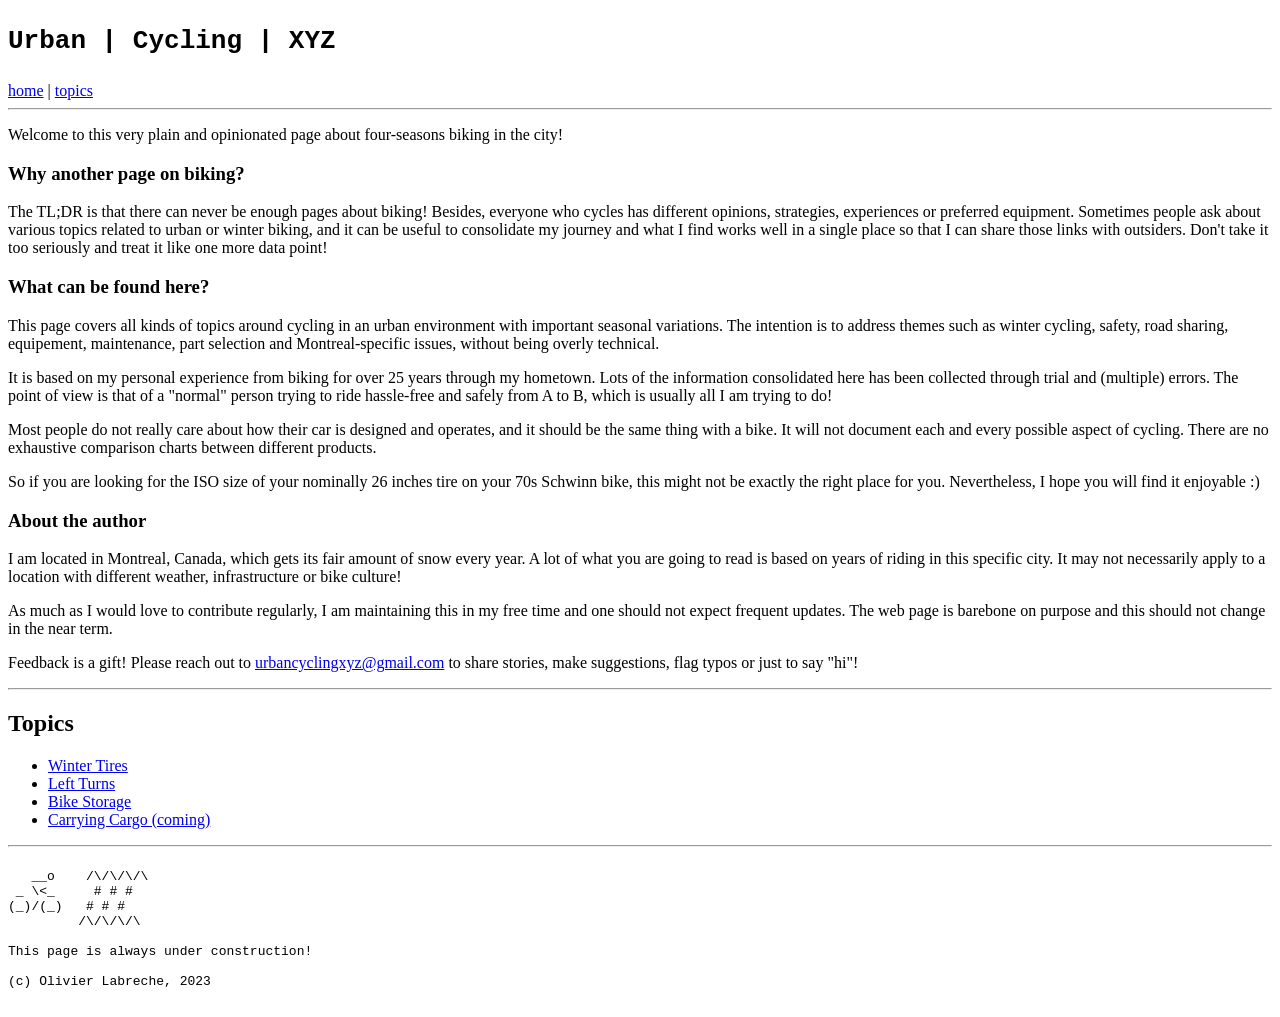
==== index.html @ 65f7cdf0 "Added page about storage" ====
<!DOCTYPE html>
<html>
  <head>
    <head>
      <script src="https://ajax.googleapis.com/ajax/libs/jquery/3.2.1/jquery.min.js"></script>
      <script>
        $(document).ready(function () {
          $("#header").load("header.html");
          $("#footer").load("footer_index.html");
        });
      </script>
    </head>
  </head>
  <body>
    <div id="header"></div>
    <p>
      Welcome to this very plain and opinionated page about four-seasons biking
      in the city!
    </p>
    <h3>Why another page on biking?</h3>
    <p>
      The TL;DR is that there can never be enough pages about biking! Besides,
      everyone who cycles has different opinions, strategies, experiences or
      preferred equipment. Sometimes people ask about various topics related to
      urban or winter biking, and it can be useful to consolidate my journey and
      what I find works well in a single place so that I can share those links
      with outsiders. Don't take it too seriously and treat it like one more
      data point!
    </p>
    <h3>What can be found here?</h3>
    <p>
      This page covers all kinds of topics around cycling in an urban
      environment with important seasonal variations. The intention is to
      address themes such as winter cycling, safety, road sharing, equipement,
      maintenance, part selection and Montreal-specific issues, without being
      overly technical.
    </p>
    <p>
      It is based on my personal experience from biking for over 25 years
      through my hometown. Lots of the information consolidated here has been
      collected through trial and (multiple) errors. The point of view is that
      of a "normal" person trying to ride hassle-free and safely from A to B,
      which is usually all I am trying to do!
    </p>
    <p>
      Most people do not really care about how their car is designed and
      operates, and it should be the same thing with a bike. It will not
      document each and every possible aspect of cycling. There are no
      exhaustive comparison charts between different products.
    </p>

    <p>
      So if you are looking for the ISO size of your nominally 26 inches tire on
      your 70s Schwinn bike, this might not be exactly the right place for you.
      Nevertheless, I hope you will find it enjoyable :)
    </p>
    <h3>About the author</h3>
    <p>
      I am located in Montreal, Canada, which gets its fair amount of snow every
      year. A lot of what you are going to read is based on years of riding in
      this specific city. It may not necessarily apply to a location with
      different weather, infrastructure or bike culture!
    </p>
    <p>
      As much as I would love to contribute regularly, I am maintaining this in
      my free time and one should not expect frequent updates. The web page is
      barebone on purpose and this should not change in the near term.
    </p>
    <p>
      Feedback is a gift! Please reach out to
      <a href="mailto:urbancyclingxyz@gmail.com">urbancyclingxyz@gmail.com</a>
      to share stories, make suggestions, flag typos or just to say "hi"!
    </p>

    <hr />
    <h2 id="topics">Topics</h2>
    <ul>
      <li><a href="tires/tires.html">Winter Tires</a></li>
      <li><a href="left-turns/left-turns.html">Left Turns</a></li>
      <li><a href="storage/storage.html">Bike Storage</a></li>
      <li><a href="cargo/cargo.html">Carrying Cargo (coming)</a></li>
    </ul>
    <div id="footer"></div>
  </body>
</html>
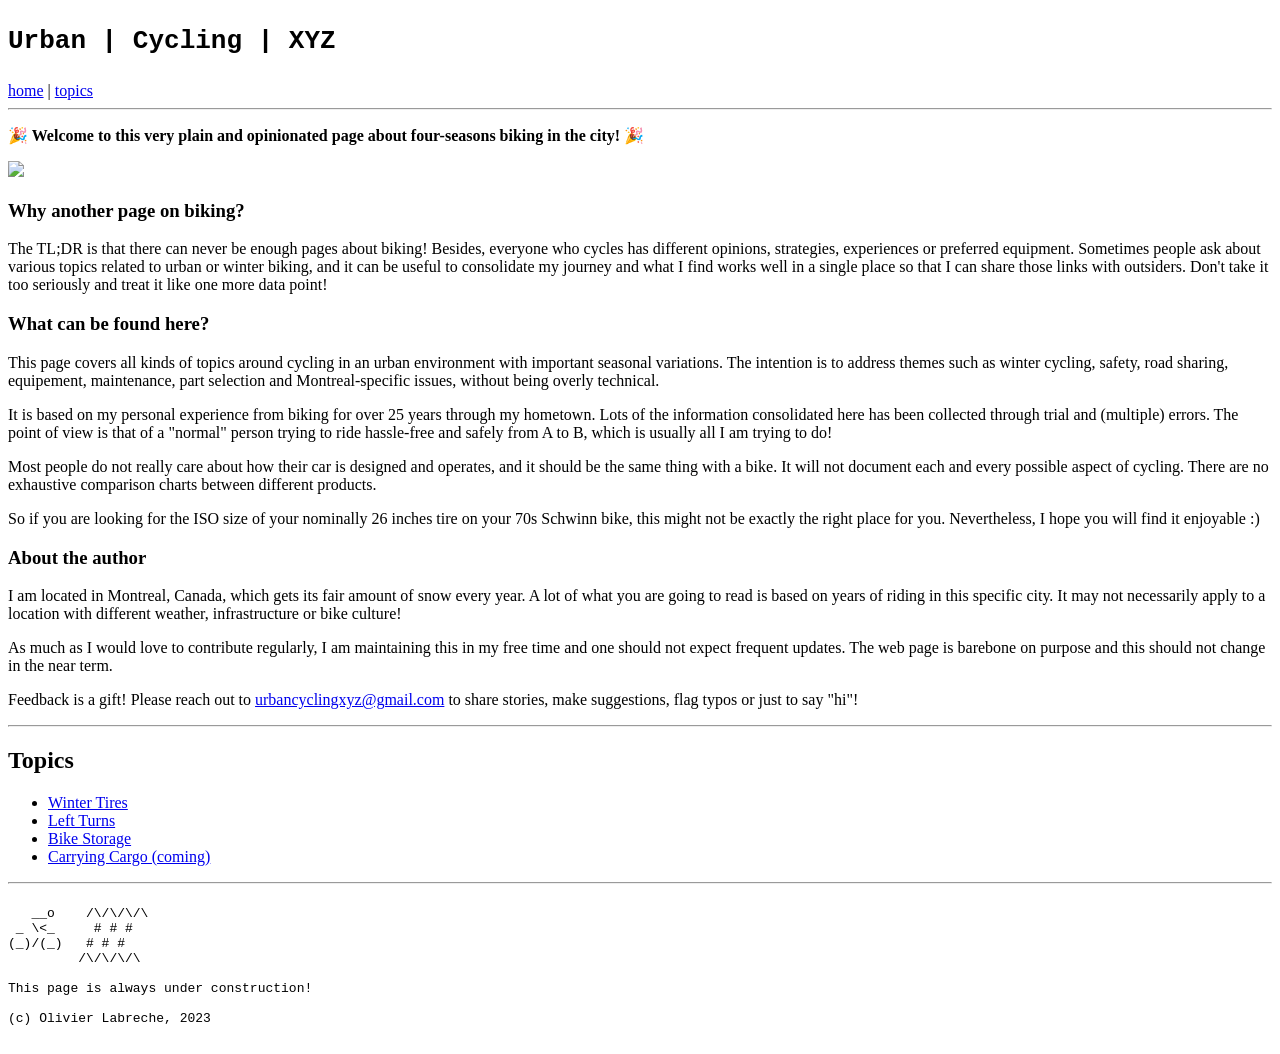
==== commit 7ddb987a: "Update welcome page" ====
--- a/index.html
+++ b/index.html
@@ -14,9 +14,10 @@
   <body>
     <div id="header"></div>
     <p>
-      Welcome to this very plain and opinionated page about four-seasons biking
-      in the city!
+      <b>🎉 Welcome to this very plain and opinionated page about four-seasons biking
+      in the city! 🎉</b>
     </p>
+    <img src="bike-main.jpg" style="max-width: 600px; height: auto" />
     <h3>Why another page on biking?</h3>
     <p>
       The TL;DR is that there can never be enough pages about biking! Besides,
@@ -68,7 +69,12 @@
     </p>
     <p>
       Feedback is a gift! Please reach out to
-      <a href="mailto:urbancyclingxyz@gmail.com">urbancyclingxyz@gmail.com</a>
+      <script language="JavaScript">
+        var name = "urbancyclingxyz";
+        var domain = "gmail.com";
+        document.write('<a href=\"mailto:' + name + '@' + domain + '\">');
+        document.write(name + '@' + domain + '</a>');
+        </script>
       to share stories, make suggestions, flag typos or just to say "hi"!
     </p>
 
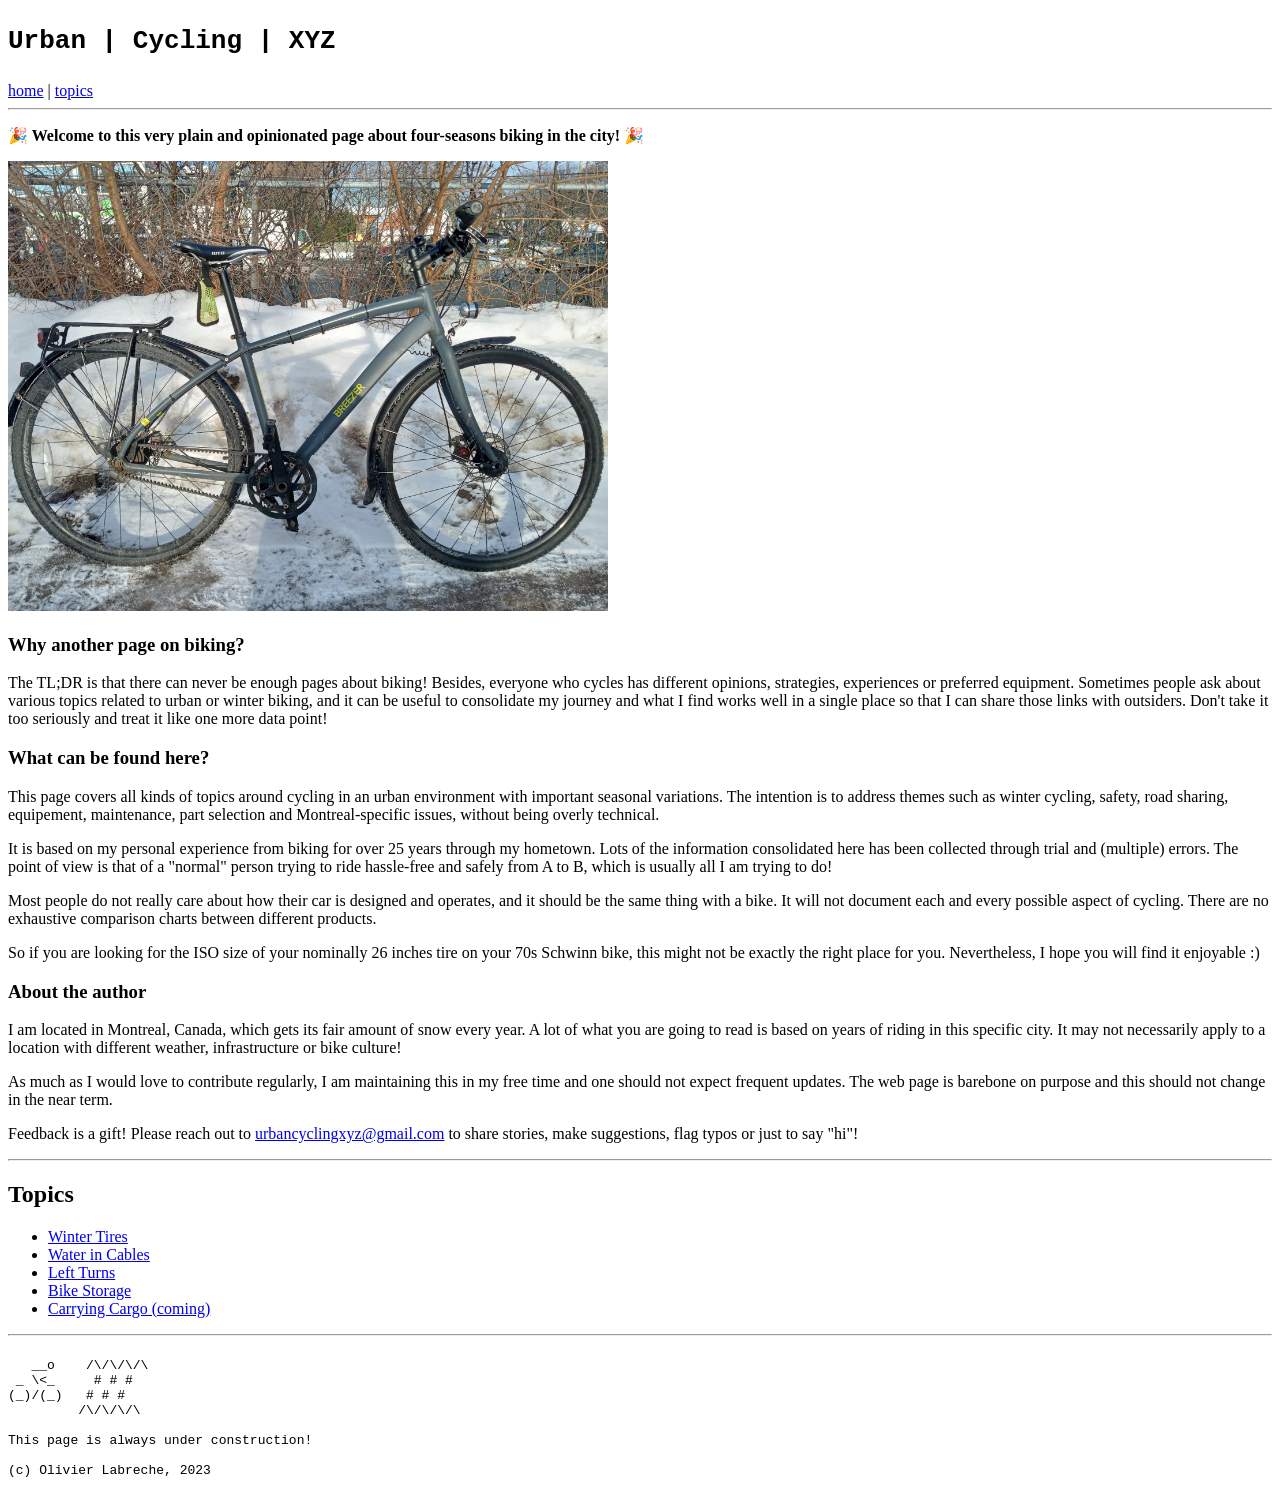
==== commit b3860586: "Add water in cables section to index" ====
--- a/index.html
+++ b/index.html
@@ -14,8 +14,10 @@
   <body>
     <div id="header"></div>
     <p>
-      <b>🎉 Welcome to this very plain and opinionated page about four-seasons biking
-      in the city! 🎉</b>
+      <b
+        >🎉 Welcome to this very plain and opinionated page about four-seasons
+        biking in the city! 🎉</b
+      >
     </p>
     <img src="bike-main.jpg" style="max-width: 600px; height: auto" />
     <h3>Why another page on biking?</h3>
@@ -72,9 +74,9 @@
       <script language="JavaScript">
         var name = "urbancyclingxyz";
         var domain = "gmail.com";
-        document.write('<a href=\"mailto:' + name + '@' + domain + '\">');
-        document.write(name + '@' + domain + '</a>');
-        </script>
+        document.write('<a href="mailto:' + name + "@" + domain + '">');
+        document.write(name + "@" + domain + "</a>");
+      </script>
       to share stories, make suggestions, flag typos or just to say "hi"!
     </p>
 
@@ -82,6 +84,7 @@
     <h2 id="topics">Topics</h2>
     <ul>
       <li><a href="tires/tires.html">Winter Tires</a></li>
+      <li><a href="water-cables/water-cables.html">Water in Cables</a></li>
       <li><a href="left-turns/left-turns.html">Left Turns</a></li>
       <li><a href="storage/storage.html">Bike Storage</a></li>
       <li><a href="cargo/cargo.html">Carrying Cargo (coming)</a></li>
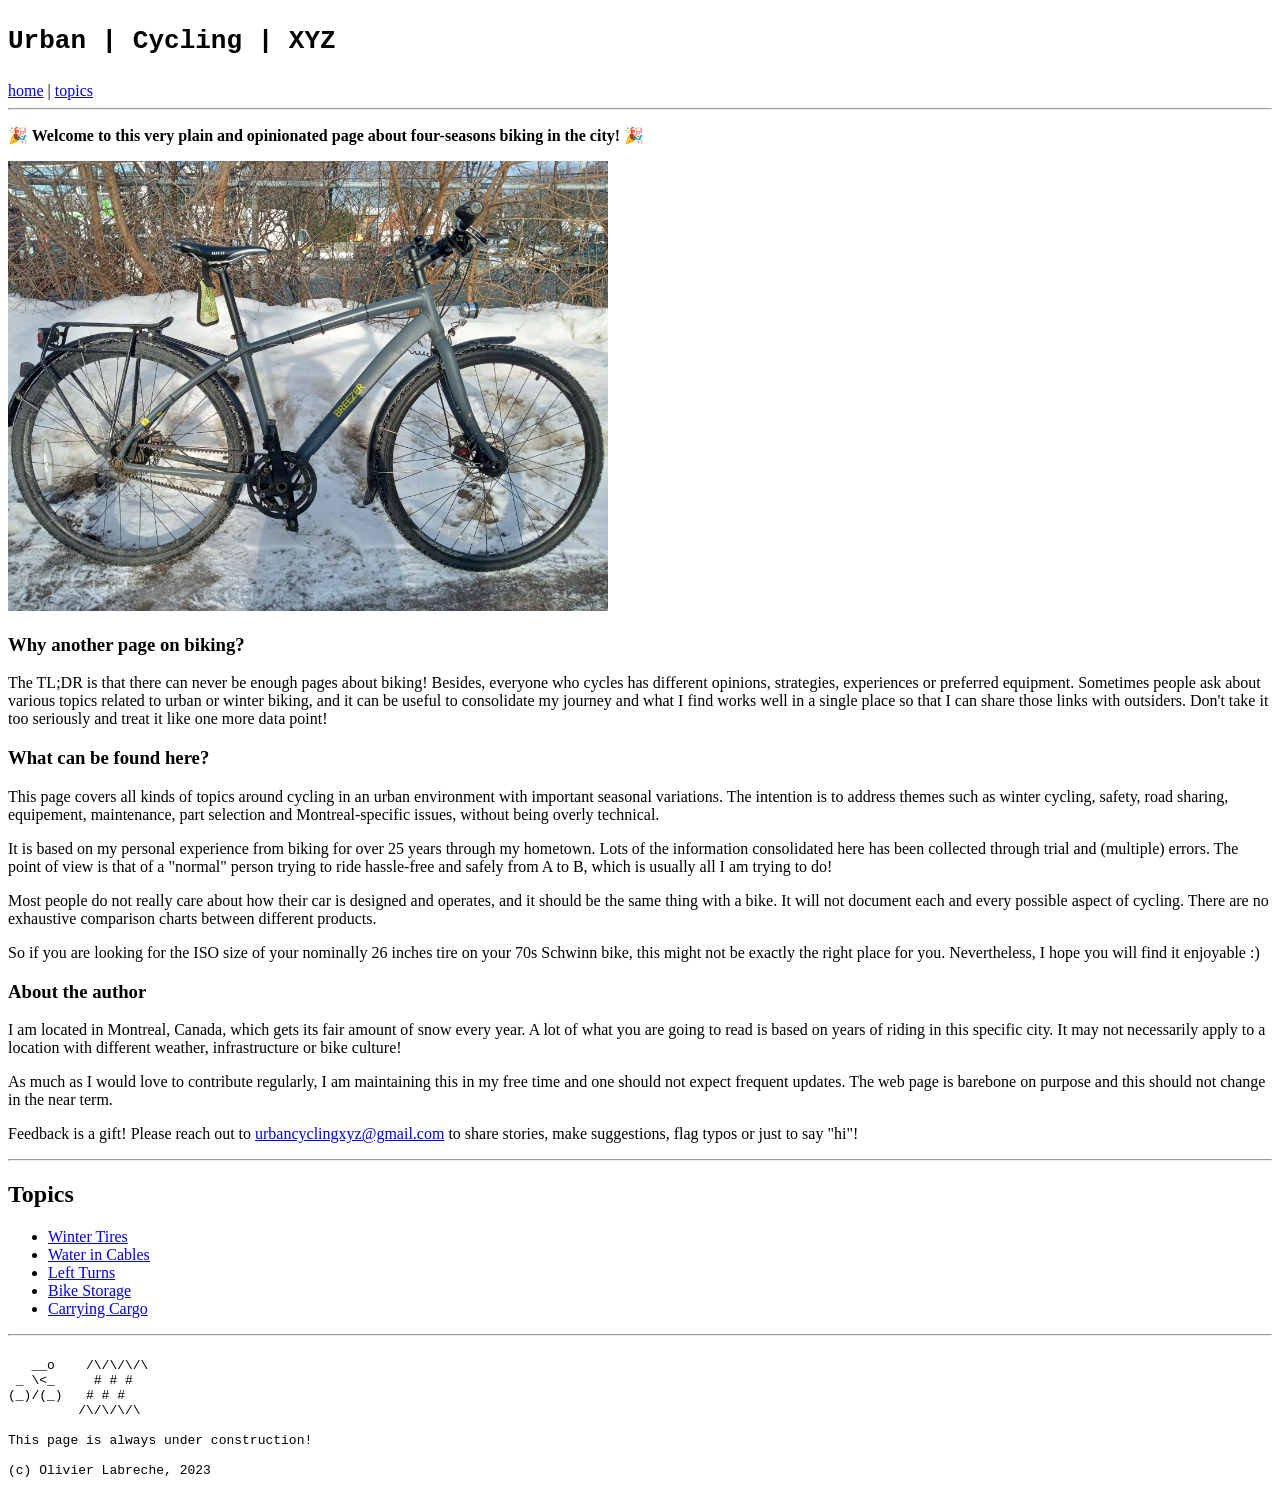
==== commit 959842a3: "Update Cargo" ====
--- a/index.html
+++ b/index.html
@@ -1,6 +1,7 @@
 <!DOCTYPE html>
 <html>
   <head>
+    <link rel="canonical" href="https://www.urbancycling.xyz/index.html" />
     <head>
       <script src="https://ajax.googleapis.com/ajax/libs/jquery/3.2.1/jquery.min.js"></script>
       <script>
@@ -87,7 +88,7 @@
       <li><a href="water-cables/water-cables.html">Water in Cables</a></li>
       <li><a href="left-turns/left-turns.html">Left Turns</a></li>
       <li><a href="storage/storage.html">Bike Storage</a></li>
-      <li><a href="cargo/cargo.html">Carrying Cargo (coming)</a></li>
+      <li><a href="cargo/cargo.html">Carrying Cargo</a></li>
     </ul>
     <div id="footer"></div>
   </body>
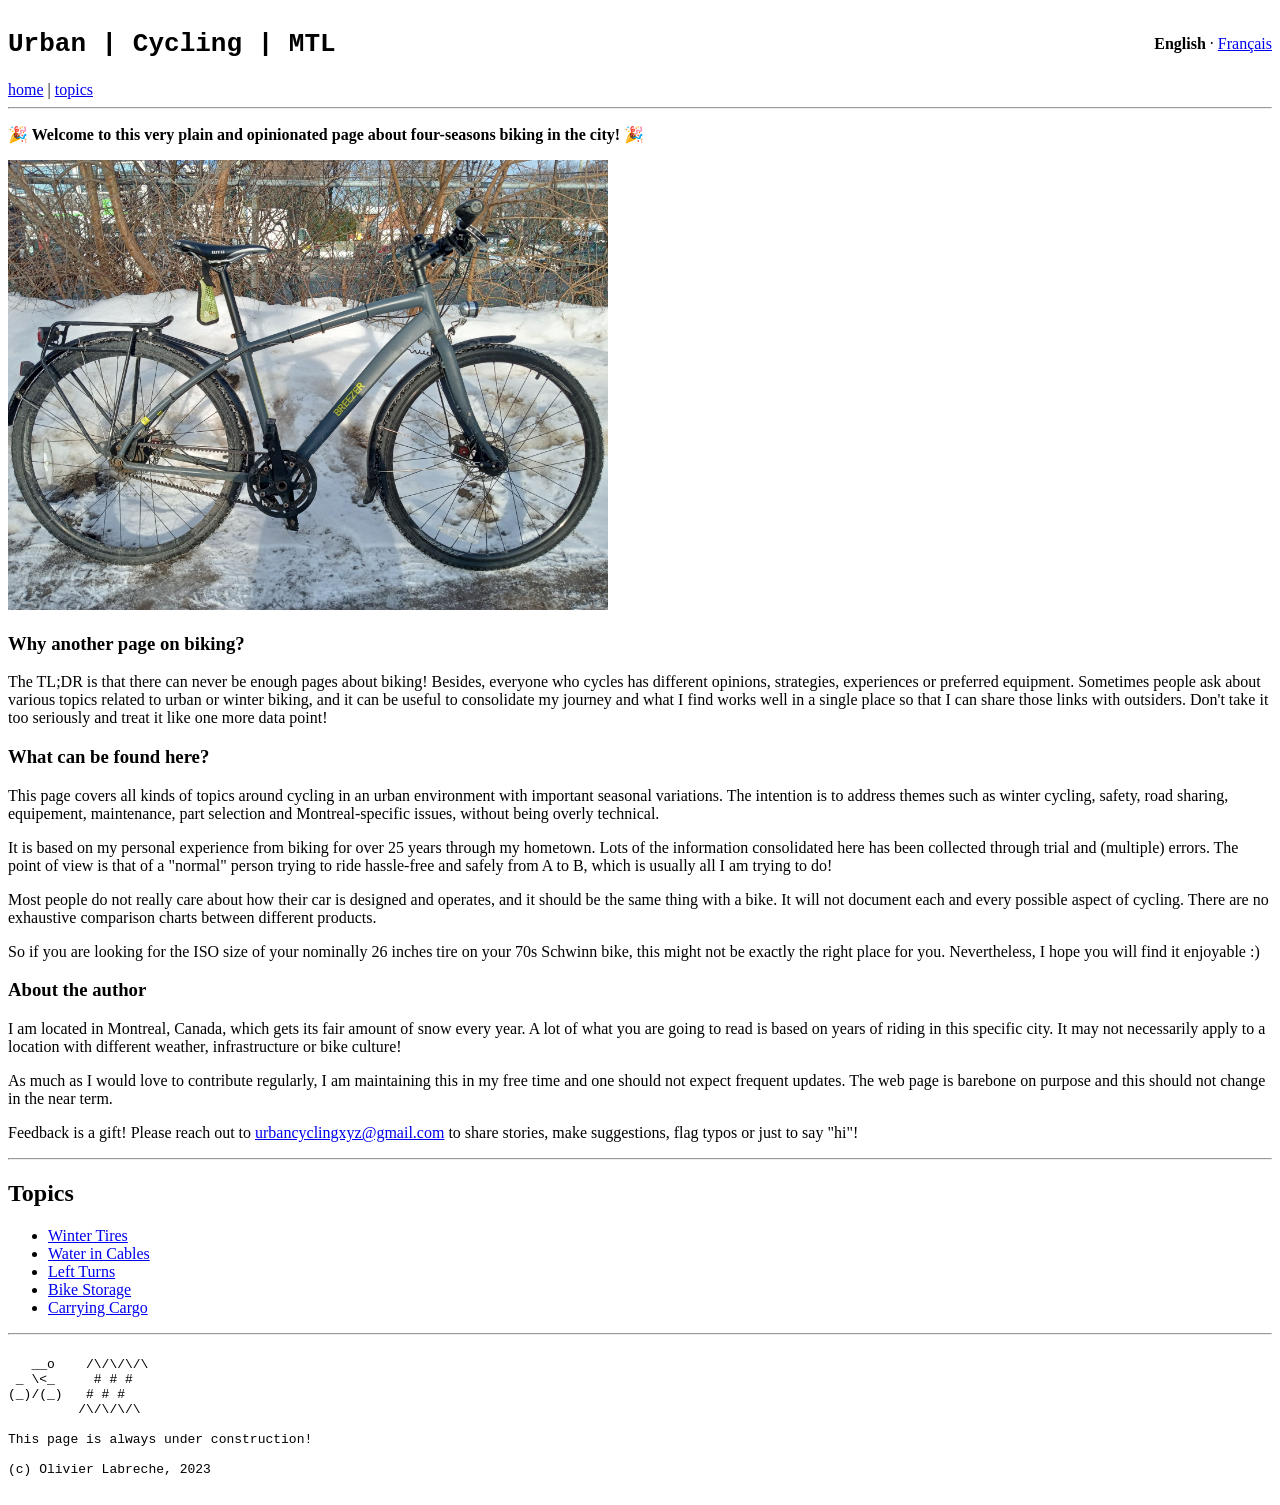
==== commit 8bdd8481: "Make the site bilingual (English/French) Every page now carries both languages (lang="en" / lang="fr" ====
--- a/index.html
+++ b/index.html
@@ -1,28 +1,33 @@
 <!DOCTYPE html>
 <html>
   <head>
+    <meta charset="utf-8" />
     <link rel="canonical" href="https://www.urbancycling.xyz/index.html" />
-    <head>
-      <script src="https://ajax.googleapis.com/ajax/libs/jquery/3.2.1/jquery.min.js"></script>
-      <script>
-        $(document).ready(function () {
-          $("#header").load("header.html");
-          $("#footer").load("footer_index.html");
-        });
-      </script>
-    </head>
+    <script src="/lang.js"></script>
+    <script src="https://ajax.googleapis.com/ajax/libs/jquery/3.2.1/jquery.min.js"></script>
+    <script>
+      $(document).ready(function () {
+        $("#header").load("header.html");
+        $("#footer").load("footer_index.html");
+      });
+    </script>
   </head>
   <body>
     <div id="header"></div>
     <p>
-      <b
+      <b lang="en"
         >🎉 Welcome to this very plain and opinionated page about four-seasons
         biking in the city! 🎉</b
       >
+      <b lang="fr"
+        >🎉 Bienvenue sur ce site très simple et plein d'opinions sur le vélo
+        quatre saisons en ville ! 🎉</b
+      >
     </p>
     <img src="bike-main.jpg" style="max-width: 600px; height: auto" />
-    <h3>Why another page on biking?</h3>
-    <p>
+    <h3 lang="en">Why another page on biking?</h3>
+    <h3 lang="fr">Pourquoi un autre site sur le vélo ?</h3>
+    <p lang="en">
       The TL;DR is that there can never be enough pages about biking! Besides,
       everyone who cycles has different opinions, strategies, experiences or
       preferred equipment. Sometimes people ask about various topics related to
@@ -31,46 +36,96 @@
       with outsiders. Don't take it too seriously and treat it like one more
       data point!
     </p>
-    <h3>What can be found here?</h3>
-    <p>
+    <p lang="fr">
+      En résumé : il n'y aura jamais trop de sites sur le vélo ! Et puis, chaque
+      cycliste a ses propres opinions, stratégies, expériences et équipement
+      préféré. On me pose parfois des questions sur le vélo urbain ou le vélo
+      d'hiver, et c'est pratique de rassembler mon parcours et ce qui fonctionne
+      bien pour moi à un seul endroit, pour pouvoir partager ces liens avec
+      d'autres. Ne prenez pas tout ça trop au sérieux, voyez-le comme un point
+      de vue de plus !
+    </p>
+    <h3 lang="en">What can be found here?</h3>
+    <h3 lang="fr">Qu'est-ce qu'on trouve ici ?</h3>
+    <p lang="en">
       This page covers all kinds of topics around cycling in an urban
       environment with important seasonal variations. The intention is to
       address themes such as winter cycling, safety, road sharing, equipement,
       maintenance, part selection and Montreal-specific issues, without being
       overly technical.
     </p>
-    <p>
+    <p lang="fr">
+      Ce site aborde toutes sortes de sujets liés au vélo en milieu urbain, dans
+      un climat aux grandes variations saisonnières. L'idée est de traiter de
+      thèmes comme le vélo d'hiver, la sécurité, le partage de la route,
+      l'équipement, l'entretien, le choix des pièces et les enjeux propres à
+      Montréal, sans devenir trop technique.
+    </p>
+    <p lang="en">
       It is based on my personal experience from biking for over 25 years
       through my hometown. Lots of the information consolidated here has been
       collected through trial and (multiple) errors. The point of view is that
       of a "normal" person trying to ride hassle-free and safely from A to B,
       which is usually all I am trying to do!
     </p>
-    <p>
+    <p lang="fr">
+      Il s'appuie sur mon expérience personnelle : plus de 25 ans à rouler dans
+      ma ville natale. Une bonne partie de l'information réunie ici a été
+      acquise par essais et (nombreuses) erreurs. C'est le point de vue d'une
+      personne « normale » qui veut simplement aller du point A au point B sans
+      tracas et en sécurité, ce qui est généralement tout ce que je cherche à
+      faire !
+    </p>
+    <p lang="en">
       Most people do not really care about how their car is designed and
       operates, and it should be the same thing with a bike. It will not
       document each and every possible aspect of cycling. There are no
       exhaustive comparison charts between different products.
     </p>
+    <p lang="fr">
+      La plupart des gens ne se soucient pas vraiment de la conception ou du
+      fonctionnement de leur voiture, et ce devrait être pareil pour un vélo. Ce
+      site ne documente pas chaque aspect possible du vélo. Vous n'y trouverez
+      pas de tableaux comparatifs exhaustifs entre différents produits.
+    </p>
 
-    <p>
+    <p lang="en">
       So if you are looking for the ISO size of your nominally 26 inches tire on
       your 70s Schwinn bike, this might not be exactly the right place for you.
       Nevertheless, I hope you will find it enjoyable :)
     </p>
-    <h3>About the author</h3>
-    <p>
+    <p lang="fr">
+      Alors si vous cherchez la taille ISO du pneu de 26 pouces de votre Schwinn
+      des années 70, vous n'êtes peut-être pas au bon endroit. J'espère quand
+      même que vous aurez du plaisir à lire :)
+    </p>
+    <h3 lang="en">About the author</h3>
+    <h3 lang="fr">À propos de l'auteur</h3>
+    <p lang="en">
       I am located in Montreal, Canada, which gets its fair amount of snow every
       year. A lot of what you are going to read is based on years of riding in
       this specific city. It may not necessarily apply to a location with
       different weather, infrastructure or bike culture!
     </p>
-    <p>
+    <p lang="fr">
+      J'habite à Montréal, au Canada, qui reçoit sa bonne part de neige chaque
+      année. Une grande partie de ce que vous allez lire repose sur des années à
+      rouler dans cette ville en particulier. Ça ne s'applique pas forcément à
+      un endroit où le climat, les infrastructures ou la culture vélo sont
+      différents !
+    </p>
+    <p lang="en">
       As much as I would love to contribute regularly, I am maintaining this in
       my free time and one should not expect frequent updates. The web page is
       barebone on purpose and this should not change in the near term.
     </p>
-    <p>
+    <p lang="fr">
+      J'aimerais bien y contribuer régulièrement, mais j'entretiens ce site dans
+      mes temps libres, alors ne vous attendez pas à des mises à jour
+      fréquentes. Le site est dépouillé exprès et ça ne devrait pas changer de
+      sitôt.
+    </p>
+    <p lang="en">
       Feedback is a gift! Please reach out to
       <script language="JavaScript">
         var name = "urbancyclingxyz";
@@ -80,15 +135,51 @@
       </script>
       to share stories, make suggestions, flag typos or just to say "hi"!
     </p>
+    <p lang="fr">
+      Vos commentaires sont un cadeau ! Écrivez-moi à
+      <script language="JavaScript">
+        document.write('<a href="mailto:' + name + "@" + domain + '">');
+        document.write(name + "@" + domain + "</a>");
+      </script>
+      pour raconter vos histoires, faire des suggestions, signaler des coquilles
+      ou simplement dire « salut » !
+    </p>
 
     <hr />
-    <h2 id="topics">Topics</h2>
+    <h2 id="topics">
+      <span lang="en">Topics</span><span lang="fr">Sujets</span>
+    </h2>
     <ul>
-      <li><a href="tires/tires.html">Winter Tires</a></li>
-      <li><a href="water-cables/water-cables.html">Water in Cables</a></li>
-      <li><a href="left-turns/left-turns.html">Left Turns</a></li>
-      <li><a href="storage/storage.html">Bike Storage</a></li>
-      <li><a href="cargo/cargo.html">Carrying Cargo</a></li>
+      <li>
+        <a href="tires/tires.html"
+          ><span lang="en">Winter Tires</span
+          ><span lang="fr">Pneus d'hiver</span></a
+        >
+      </li>
+      <li>
+        <a href="water-cables/water-cables.html"
+          ><span lang="en">Water in Cables</span
+          ><span lang="fr">De l'eau dans les câbles</span></a
+        >
+      </li>
+      <li>
+        <a href="left-turns/left-turns.html"
+          ><span lang="en">Left Turns</span
+          ><span lang="fr">Virages à gauche</span></a
+        >
+      </li>
+      <li>
+        <a href="storage/storage.html"
+          ><span lang="en">Bike Storage</span
+          ><span lang="fr">Ranger son vélo</span></a
+        >
+      </li>
+      <li>
+        <a href="cargo/cargo.html"
+          ><span lang="en">Carrying Cargo</span
+          ><span lang="fr">Transporter des charges</span></a
+        >
+      </li>
     </ul>
     <div id="footer"></div>
   </body>
